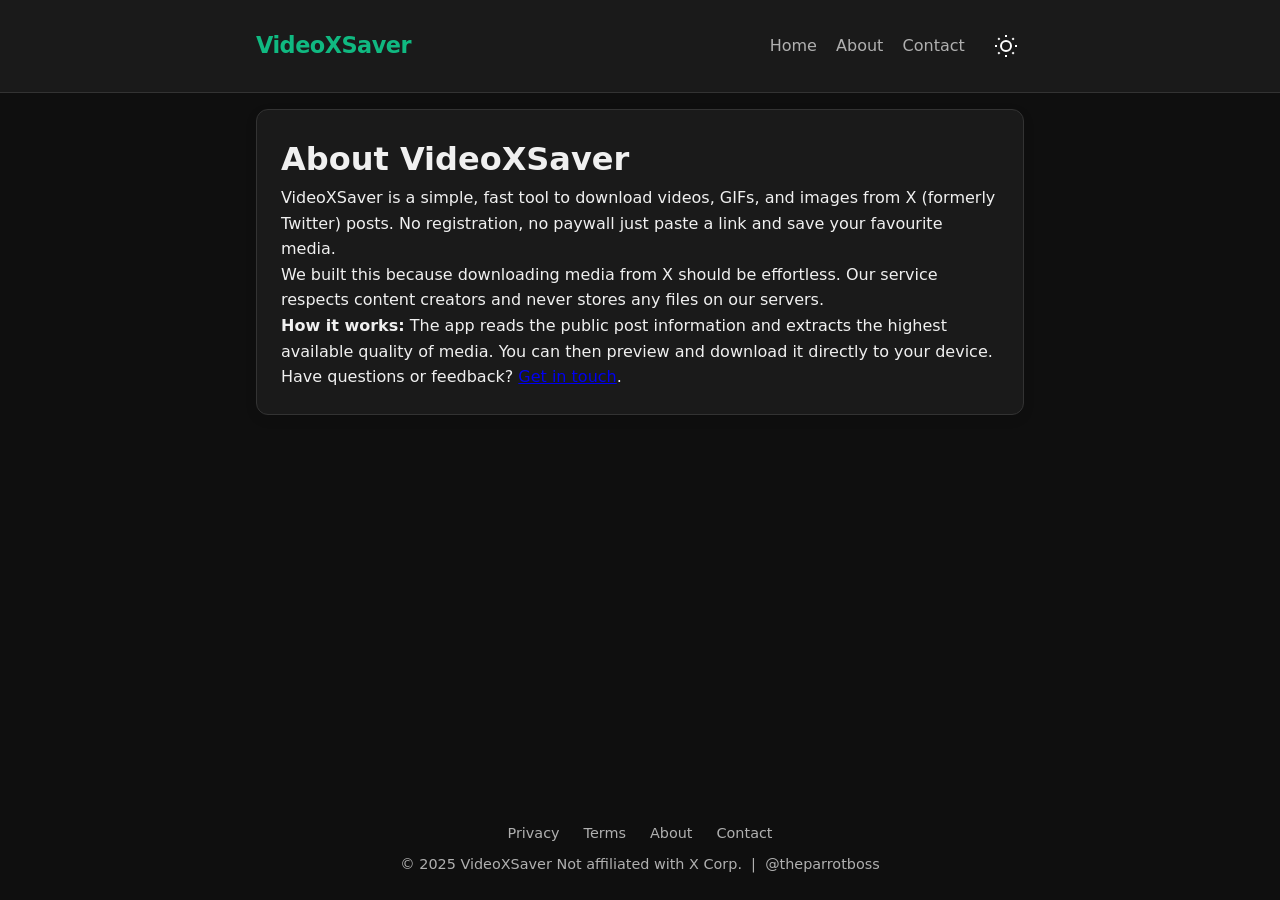
==== about.html @ 8003c228 "Add files via upload update entire website" ====
<!DOCTYPE html>
<html lang="en" data-theme="dark">

<head>
    <meta charset="UTF-8">
    <meta name="viewport" content="width=device-width, initial-scale=1.0">
    <meta name="description" content="Learn more about VideoXSaver, the free X/Twitter video downloader.">
    <title>About - VideoXSaver</title>
    <link rel="icon" type="image/svg+xml" href="/favicon.svg">
    <link rel="alternate icon" href="/favicon.ico">
    <link rel="stylesheet" href="/style.css">
</head>

<body>
    <header class="main-header">
        <div class="container header-content">
            <a href="/" class="logo">VideoXSaver</a>
            <nav class="nav-links" id="nav-menu">
                <a href="/">Home</a>
                <a href="/about.html">About</a>
                <a href="/contact.html">Contact</a>
            </nav>
            <div class="header-actions">
                <button class="nav-toggle" aria-label="Toggle navigation" aria-expanded="false">
                    <span class="hamburger"></span>
                </button>
                <button id="theme-toggle" class="theme-toggle" aria-label="Toggle light/dark theme">
                    <span class="icon-toggle">
                        <svg width="24" height="24" viewBox="0 0 24 24" fill="none" stroke="currentColor" stroke-width="2">
                            <circle cx="12" cy="12" r="5"></circle>
                            <line x1="12" y1="1" x2="12" y2="3"></line>
                            <line x1="12" y1="21" x2="12" y2="23"></line>
                            <line x1="4.22" y1="4.22" x2="5.64" y2="5.64"></line>
                            <line x1="18.36" y1="18.36" x2="19.78" y2="19.78"></line>
                            <line x1="1" y1="12" x2="3" y2="12"></line>
                            <line x1="21" y1="12" x2="23" y2="12"></line>
                            <line x1="4.22" y1="19.78" x2="5.64" y2="18.36"></line>
                            <line x1="18.36" y1="5.64" x2="19.78" y2="4.22"></line>
                        </svg>
                    </span>
                </button>
            </div>
        </div>
    </header>

    <main class="container">
        <div class="card">
            <h1>About VideoXSaver</h1>
            <p>VideoXSaver is a simple, fast tool to download videos, GIFs, and images from X (formerly Twitter) posts.
               No registration, no paywall just paste a link and save your favourite media.</p>
            <p>We built this because downloading media from X should be effortless. Our service respects content
               creators and never stores any files on our servers.</p>
            <p><strong>How it works:</strong> The app reads the public post information and extracts the highest
               available quality of media. You can then preview and download it directly to your device.</p>
            <p>Have questions or feedback? <a href="/contact.html">Get in touch</a>.</p>
        </div>
    </main>

    <footer class="main-footer container">
        <div class="footer-links">
            <a href="/privacy.html">Privacy</a>
            <a href="/terms.html">Terms</a>
            <a href="/about.html">About</a>
            <a href="/contact.html">Contact</a>
        </div>
        <p>© 2025 VideoXSaver  Not affiliated with X Corp. &nbsp;|&nbsp; <a href="https://x.com/theparrotboss" target="_blank" rel="noopener">@theparrotboss</a></p>
    </footer>

    <script src="/script.js" defer></script>
</body>

</html>
---- style.css ----
/* ---------- CSS Variables & Theme ---------- */
:root {
    --bg: #0f0f0f;
    --surface: #1a1a1a;
    --text: #f0f0f0;
    --text-secondary: #b0b0b0;
    --accent: #10b981;
    --accent-hover: #059669;
    --error: #ef4444;
    --success: #22c55e;
    --border: #333;
    --radius: 0.75rem;
    --transition: 0.2s ease;
    --icon-color: #fff;
}

[data-theme="light"] {
    --bg: #ffffff;
    --surface: #f5f5f5;
    --text: #111111;
    --text-secondary: #555555;
    --accent: #047857;
    --accent-hover: #065f46;
    --error: #dc2626;
    --success: #16a34a;
    --border: #e5e7eb;
    --icon-color: #222;
}

* {
    margin: 0;
    padding: 0;
    box-sizing: border-box;
}

body {
    font-family: 'Segoe UI', system-ui, -apple-system, sans-serif;
    background: var(--bg);
    color: var(--text);
    transition: background var(--transition), color var(--transition);
    line-height: 1.6;
    min-height: 100vh;
    display: flex;
    flex-direction: column;
}

.container {
    max-width: 800px;
    margin: 0 auto;
    padding: 1rem;
    width: 100%;
}

/* ---------- Header ---------- */
.main-header {
    background: var(--surface);
    border-bottom: 1px solid var(--border);
    padding: 0.75rem 0;
    position: sticky;
    top: 0;
    z-index: 10;
}

.header-content {
    display: flex;
    align-items: center;
    justify-content: space-between;
}

.logo {
    font-size: 1.4rem;
    font-weight: 700;
    color: var(--accent);
    text-decoration: none;
    letter-spacing: -0.5px;
    margin-right: auto;
}

.nav-links {
    display: flex;
    gap: 1.2rem;
    margin-right: 1.5rem;
}

.nav-links a {
    color: var(--text-secondary);
    text-decoration: none;
    font-weight: 500;
    transition: color var(--transition);
}

.nav-links a:hover {
    color: var(--accent);
}

.header-actions {
    display: flex;
    align-items: center;
    gap: 0.6rem;
}

/* ---------- Hamburger ---------- */
.nav-toggle {
    display: none;
    background: none;
    border: none;
    cursor: pointer;
    padding: 0.5rem;
    z-index: 20;
}

.hamburger,
.hamburger::before,
.hamburger::after {
    display: block;
    width: 25px;
    height: 3px;
    background: var(--text);
    border-radius: 3px;
    transition: all 0.3s ease;
}

.hamburger {
    position: relative;
}

.hamburger::before,
.hamburger::after {
    content: '';
    position: absolute;
    left: 0;
}

.hamburger::before {
    top: -8px;
}

.hamburger::after {
    top: 8px;
}

/* ---------- Theme Toggle ---------- */
.theme-toggle {
    background: none;
    border: none;
    cursor: pointer;
    padding: 0.3rem;
    border-radius: 50%;
    transition: background var(--transition);
    display: flex;
    align-items: center;
    justify-content: center;
    width: 2.2rem;
    height: 2.2rem;
}

.theme-toggle:hover {
    background: var(--border);
}

.icon-toggle {
    color: var(--icon-color);
    transition: color 0.3s ease;
    display: flex;
    align-items: center;
    justify-content: center;
}

/* ---------- Mobile Nav ---------- */
@media (max-width: 600px) {
    .nav-toggle {
        display: block;
    }

    .nav-links {
        position: fixed;
        top: 0;
        right: -100%;
        width: 70%;
        max-width: 300px;
        height: 100vh;
        background: var(--surface);
        flex-direction: column;
        padding: 5rem 2rem 2rem;
        gap: 1.5rem;
        box-shadow: -5px 0 15px rgba(0, 0, 0, 0.3);
        transition: right 0.3s ease;
        z-index: 15;
        margin-right: 0;
    }

    .nav-links.active {
        right: 0;
    }

    .nav-links a {
        font-size: 1.2rem;
    }
}

/* ---------- Hero ---------- */
.hero {
    text-align: center;
    margin: 2rem 0 1.5rem;
}

.hero h1 {
    font-size: 2.3rem;
    margin-bottom: 0.5rem;
    background: linear-gradient(135deg, var(--accent), #34d399);
    -webkit-background-clip: text;
    -webkit-text-fill-color: transparent;
    background-clip: text;
}

.subtitle {
    color: var(--text-secondary);
    font-size: 1.1rem;
}

/* ---------- Cards ---------- */
.card {
    background: var(--surface);
    border: 1px solid var(--border);
    border-radius: var(--radius);
    padding: 1.5rem;
    margin-bottom: 1.5rem;
    box-shadow: 0 4px 12px rgba(0, 0, 0, 0.1);
    transition: transform var(--transition);
}

.card:hover {
    transform: translateY(-2px);
}

.downloader-card {
    text-align: center;
}

/* ---------- Inputs ---------- */
.input-group {
    display: flex;
    flex-wrap: wrap;
    gap: 0.75rem;
}

input[type="url"],
input[type="email"],
input[type="text"],
textarea {
    flex: 1;
    padding: 0.75rem 1rem;
    border: 1px solid var(--border);
    border-radius: var(--radius);
    background: var(--bg);
    color: var(--text);
    font-size: 1rem;
    transition: border var(--transition);
    width: 100%;
}

input:focus,
textarea:focus {
    outline: none;
    border-color: var(--accent);
}

/* ---------- Buttons ---------- */
button,
.btn {
    background: var(--accent);
    color: #fff;
    border: none;
    padding: 0.75rem 1.5rem;
    border-radius: var(--radius);
    font-weight: 600;
    cursor: pointer;
    font-size: 1rem;
    transition: background var(--transition), transform 0.1s;
    display: inline-flex;
    align-items: center;
    justify-content: center;
    gap: 0.5rem;
    text-decoration: none;
}

button:hover,
.btn:hover {
    background: var(--accent-hover);
    transform: translateY(-1px);
}

.btn-primary {
    background: var(--accent);
}

.btn-secondary {
    background: #6b7280;
}

/* ---------- Spinner ---------- */
.spinner {
    display: inline-block;
    width: 1.2rem;
    height: 1.2rem;
    border: 2px solid rgba(255, 255, 255, 0.3);
    border-top-color: #fff;
    border-radius: 50%;
    animation: spin 0.8s linear infinite;
}

.hidden {
    display: none !important;
}

@keyframes spin {
    to {
        transform: rotate(360deg);
    }
}

/* ---------- Messages ---------- */
.error-message {
    color: var(--error);
    margin-top: 0.5rem;
    font-size: 0.9rem;
    min-height: 1.2rem;
}

.form-status {
    padding: 0.75rem 1rem;
    border-radius: var(--radius);
    font-weight: 500;
    margin-bottom: 0.75rem;
}

.form-status.success {
    background: rgba(34, 197, 94, 0.15);
    border: 1px solid var(--success);
    color: var(--success);
}

.form-status.error {
    background: rgba(239, 68, 68, 0.15);
    border: 1px solid var(--error);
    color: var(--error);
}

/* ---------- Results ---------- */
#results-section {
    transition: opacity 0.3s;
}

.media-preview .preview-grid {
    display: flex;
    flex-direction: column;
    gap: 1rem;
    align-items: center;
}

.thumbnail-wrapper {
    position: relative;
    width: 100%;
    max-width: 480px;
    border-radius: var(--radius);
    overflow: hidden;
}

.thumbnail-wrapper img {
    width: 100%;
    display: block;
    border-radius: var(--radius);
}

.video-actions {
    display: flex;
    gap: 0.5rem;
    margin-top: 0.5rem;
    justify-content: center;
}

.quality-selector {
    width: 100%;
    max-width: 300px;
}

.quality-selector select {
    width: 100%;
    padding: 0.5rem;
    border-radius: var(--radius);
    border: 1px solid var(--border);
    background: var(--bg);
    color: var(--text);
}

.media-list {
    list-style: none;
    display: flex;
    flex-wrap: wrap;
    gap: 1rem;
    margin-top: 1rem;
}

.media-list li {
    background: var(--surface);
    border-radius: var(--radius);
    padding: 0.5rem;
    width: 150px;
    text-align: center;
}

.media-list a {
    color: var(--accent);
    text-decoration: none;
    font-weight: 500;
}

/* ---------- Ad placeholder ---------- */
.ad-banner-placeholder {
    text-align: center;
    background: #2d2d2d;
    border-radius: var(--radius);
    padding: 1rem;
    margin-bottom: 1.5rem;
    color: var(--text-secondary);
}

.ad-box {
    background: #444;
    height: 90px;
    display: flex;
    align-items: center;
    justify-content: center;
    margin-top: 0.5rem;
    border-radius: 4px;
}

/* ---------- Contact form ---------- */
#contact-form {
    display: flex;
    flex-direction: column;
    gap: 0.75rem;
    margin: 1rem 0;
}

.note {
    color: var(--text-secondary);
    font-size: 0.9rem;
    margin-top: 0.5rem;
}

.note a {
    color: var(--accent);
}

/* ---------- Legal pages ---------- */
.legal-page h1 {
    margin-bottom: 0.25rem;
}

.legal-date {
    color: var(--text-secondary);
    font-size: 0.9rem;
    margin-bottom: 1.5rem;
}

.legal-page h2 {
    margin-top: 1.75rem;
    margin-bottom: 0.5rem;
    color: var(--accent);
    font-size: 1.15rem;
}

.legal-page h3 {
    margin-top: 1rem;
    margin-bottom: 0.25rem;
    font-size: 1rem;
}

.legal-page p {
    margin-bottom: 0.75rem;
}

.legal-page ul {
    margin: 0.5rem 0 0.75rem 1.5rem;
}

.legal-page ul li {
    margin-bottom: 0.35rem;
}

.legal-page a {
    color: var(--accent);
}

.legal-page code {
    background: var(--border);
    padding: 0.1rem 0.4rem;
    border-radius: 4px;
    font-size: 0.9em;
}

/* ---------- Footer ---------- */
.main-footer {
    margin-top: auto;
    text-align: center;
    padding: 1.5rem;
    color: var(--text-secondary);
    font-size: 0.9rem;
}

.footer-links {
    display: flex;
    justify-content: center;
    gap: 1.5rem;
    margin-bottom: 0.5rem;
    flex-wrap: wrap;
}

.footer-links a {
    color: var(--text-secondary);
    text-decoration: none;
}

.footer-links a:hover,
.main-footer a:hover {
    color: var(--accent);
}

.main-footer a {
    color: var(--text-secondary);
    text-decoration: none;
}

/* ---------- Responsive ---------- */
@media (max-width: 600px) {
    .hero h1 {
        font-size: 1.8rem;
    }

    .input-group {
        flex-direction: column;
    }

    .video-actions {
        flex-direction: column;
    }
}
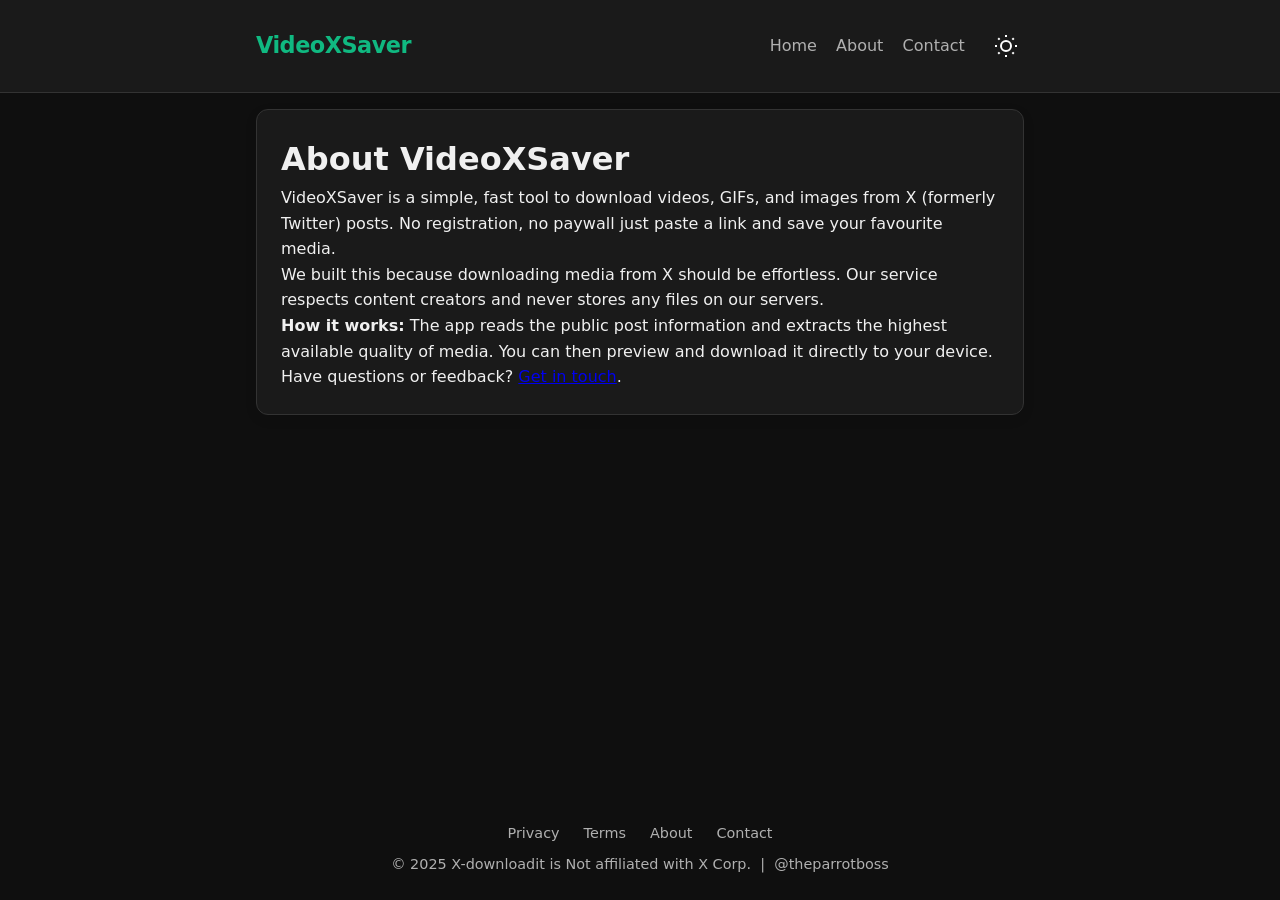
==== commit 2fadbde5: "Add files via upload" ====
--- a/about.html
+++ b/about.html
@@ -69,7 +69,7 @@
             <a href="/about.html">About</a>
             <a href="/contact.html">Contact</a>
         </div>
-        <p>© 2025 VideoXSaver  Not affiliated with X Corp. &nbsp;|&nbsp; <a href="https://x.com/theparrotboss" target="_blank" rel="noopener">@theparrotboss</a></p>
+        <p>© 2025 X-downloadit is  Not affiliated with X Corp. &nbsp;|&nbsp; <a href="https://x.com/theparrotboss" target="_blank" rel="noopener">@theparrotboss</a></p>
     </footer>
 
     <script src="/script.js" defer></script>
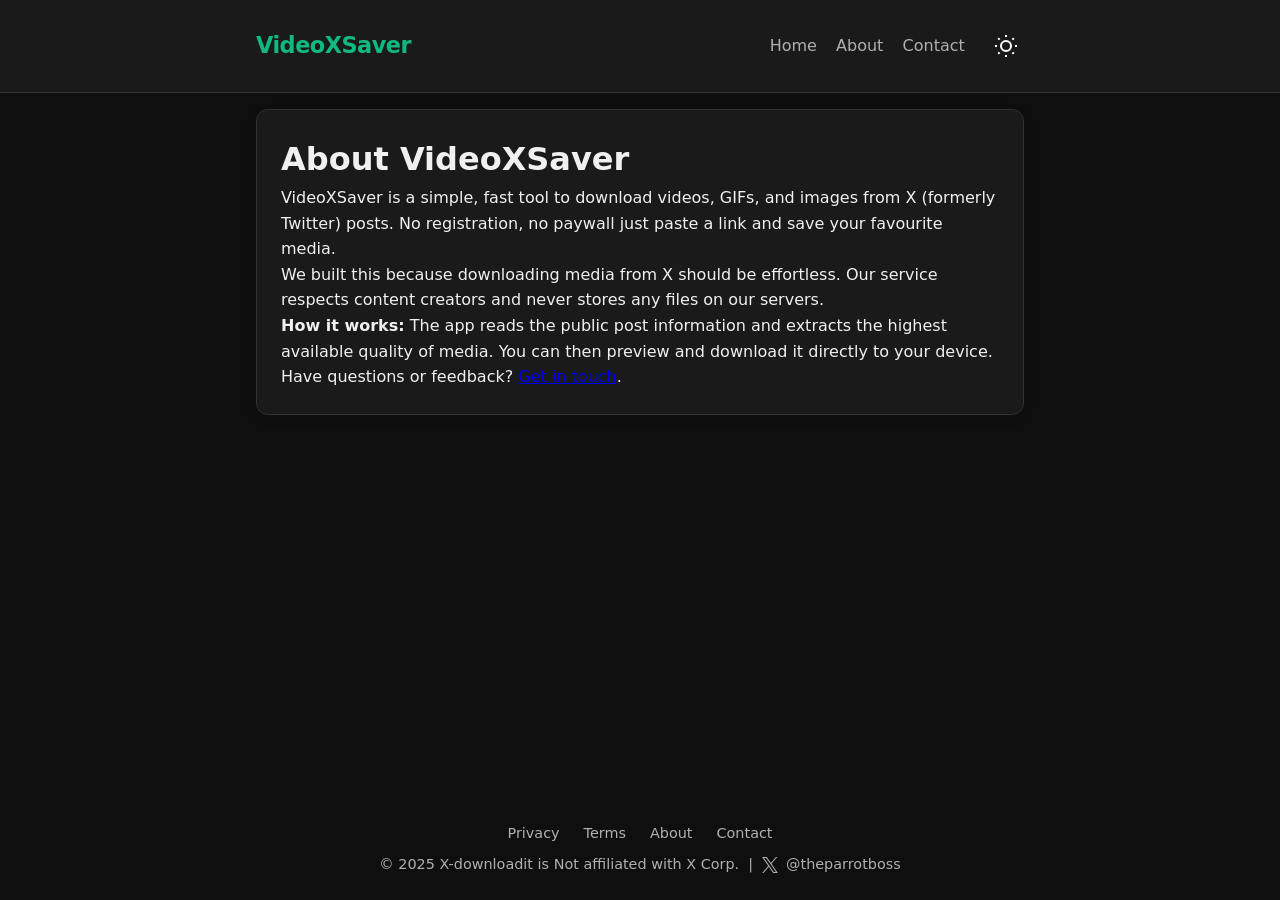
==== commit 55ac427a: "Add files via upload" ====
--- a/about.html
+++ b/about.html
@@ -1,3 +1,4 @@
+
 
 
 
@@ -32,7 +33,8 @@
                 </button>
                 <button id="theme-toggle" class="theme-toggle" aria-label="Toggle light/dark theme">
                     <span class="icon-toggle">
-                        <svg width="24" height="24" viewBox="0 0 24 24" fill="none" stroke="currentColor" stroke-width="2">
+                        <svg width="24" height="24" viewBox="0 0 24 24" fill="none" stroke="currentColor"
+                            stroke-width="2">
                             <circle cx="12" cy="12" r="5"></circle>
                             <line x1="12" y1="1" x2="12" y2="3"></line>
                             <line x1="12" y1="21" x2="12" y2="23"></line>
@@ -53,11 +55,11 @@
         <div class="card">
             <h1>About VideoXSaver</h1>
             <p>VideoXSaver is a simple, fast tool to download videos, GIFs, and images from X (formerly Twitter) posts.
-               No registration, no paywall just paste a link and save your favourite media.</p>
+                No registration, no paywall just paste a link and save your favourite media.</p>
             <p>We built this because downloading media from X should be effortless. Our service respects content
-               creators and never stores any files on our servers.</p>
+                creators and never stores any files on our servers.</p>
             <p><strong>How it works:</strong> The app reads the public post information and extracts the highest
-               available quality of media. You can then preview and download it directly to your device.</p>
+                available quality of media. You can then preview and download it directly to your device.</p>
             <p>Have questions or feedback? <a href="/contact.html">Get in touch</a>.</p>
         </div>
     </main>
@@ -69,7 +71,17 @@
             <a href="/about.html">About</a>
             <a href="/contact.html">Contact</a>
         </div>
-        <p>© 2025 X-downloadit is  Not affiliated with X Corp. &nbsp;|&nbsp; <a href="https://x.com/theparrotboss" target="_blank" rel="noopener">@theparrotboss</a></p>
+        <p>© 2025 X-downloadit is Not affiliated with X Corp. &nbsp;|&nbsp;
+            <a href="https://x.com/theparrotboss" target="_blank" rel="noopener" class="x-handle">
+                <svg width="16" height="16" viewBox="0 0 1200 1227" fill="currentColor"
+                    style="vertical-align: middle; margin-right: 0.2rem;">
+                    <path
+                        d="M714.163 519.284L1160.89 0H1055.03L667.137 450.887L357.328 0H0L468.492 681.821L0 1226.37H105.866L515.491 750.218L842.672 1226.37H1200L714.137 519.284H714.163ZM569.165 687.828L521.697 619.934L144.011 79.6944H306.615L611.412 515.685L658.88 583.579L1055.08 1150.3H892.476L569.165 687.854V687.828Z">
+                    </path>
+                </svg>
+                @theparrotboss
+            </a>
+        </p>
     </footer>
 
     <script src="/script.js" defer></script>
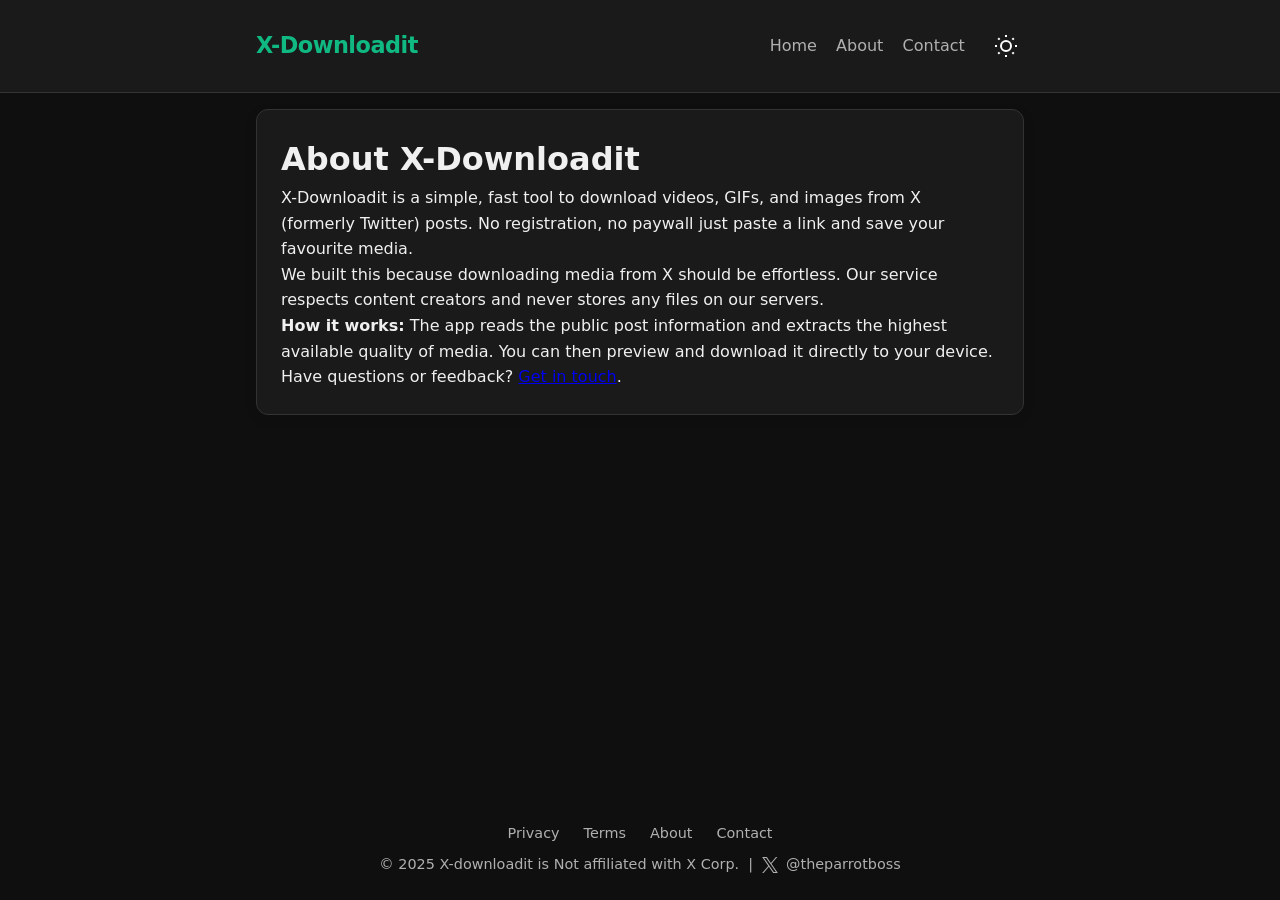
==== commit 4093d030: "Add files via upload update" ====
--- a/about.html
+++ b/about.html
@@ -1,3 +1,4 @@
+
 
 
 
@@ -11,8 +12,8 @@
 <head>
     <meta charset="UTF-8">
     <meta name="viewport" content="width=device-width, initial-scale=1.0">
-    <meta name="description" content="Learn more about VideoXSaver, the free X/Twitter video downloader.">
-    <title>About - VideoXSaver</title>
+    <meta name="description" content="Learn more about X-Downloadit, the free X/Twitter video downloader.">
+    <title>About - X-Downloadit</title>
     <link rel="icon" type="image/svg+xml" href="/favicon.svg">
     <link rel="alternate icon" href="/favicon.ico">
     <link rel="stylesheet" href="/style.css">
@@ -21,7 +22,7 @@
 <body>
     <header class="main-header">
         <div class="container header-content">
-            <a href="/" class="logo">VideoXSaver</a>
+            <a href="/" class="logo">X-Downloadit</a>
             <nav class="nav-links" id="nav-menu">
                 <a href="/">Home</a>
                 <a href="/about.html">About</a>
@@ -53,8 +54,8 @@
 
     <main class="container">
         <div class="card">
-            <h1>About VideoXSaver</h1>
-            <p>VideoXSaver is a simple, fast tool to download videos, GIFs, and images from X (formerly Twitter) posts.
+            <h1>About X-Downloadit</h1>
+            <p>X-Downloadit is a simple, fast tool to download videos, GIFs, and images from X (formerly Twitter) posts.
                 No registration, no paywall just paste a link and save your favourite media.</p>
             <p>We built this because downloading media from X should be effortless. Our service respects content
                 creators and never stores any files on our servers.</p>
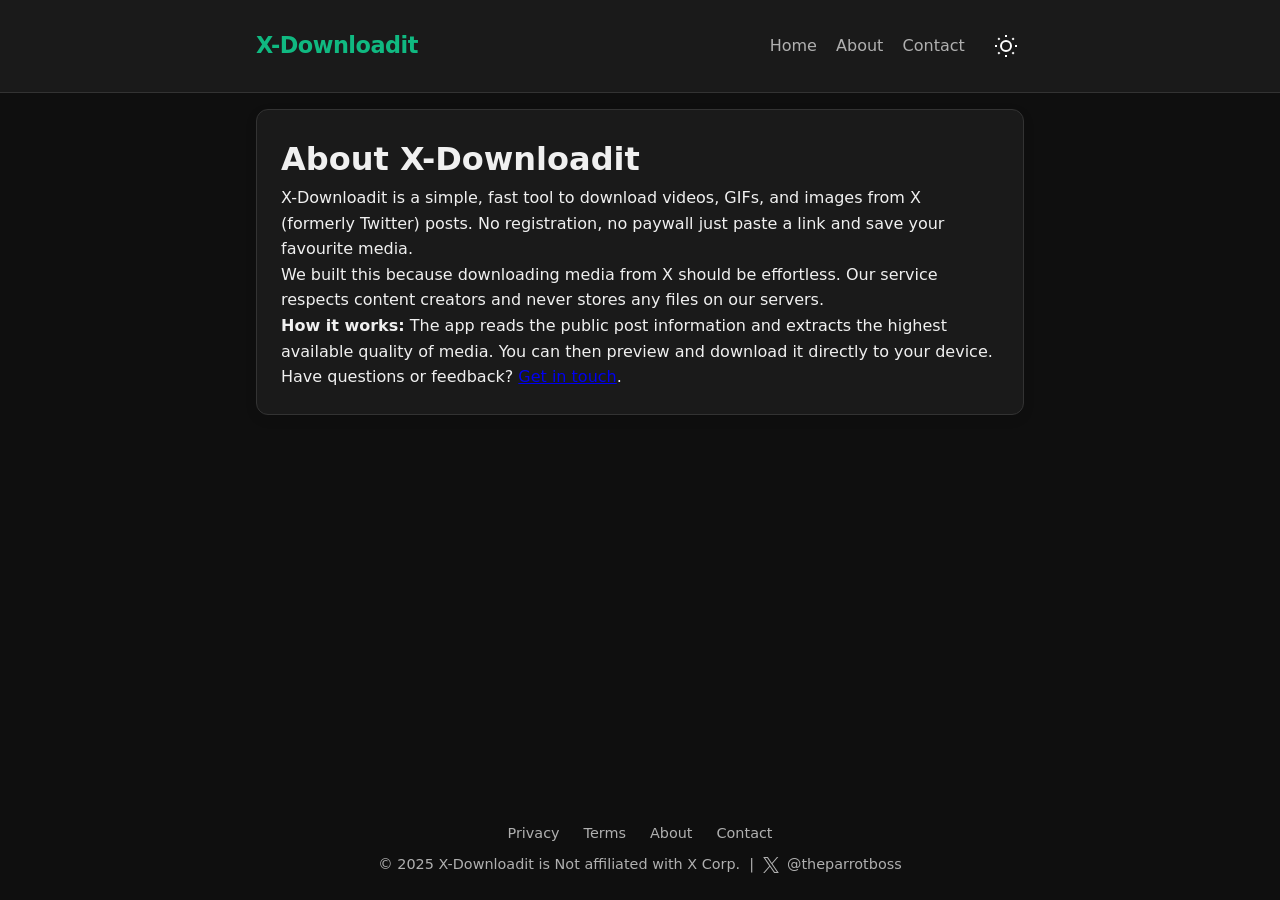
==== commit 5bb4c266: "Add files via upload update" ====
--- a/about.html
+++ b/about.html
@@ -72,7 +72,7 @@
             <a href="/about.html">About</a>
             <a href="/contact.html">Contact</a>
         </div>
-        <p>© 2025 X-downloadit is Not affiliated with X Corp. &nbsp;|&nbsp;
+        <p>© 2025 X-Downloadit is Not affiliated with X Corp. &nbsp;|&nbsp;
             <a href="https://x.com/theparrotboss" target="_blank" rel="noopener" class="x-handle">
                 <svg width="16" height="16" viewBox="0 0 1200 1227" fill="currentColor"
                     style="vertical-align: middle; margin-right: 0.2rem;">
@@ -88,4 +88,4 @@
     <script src="/script.js" defer></script>
 </body>
 
-</html>+</html
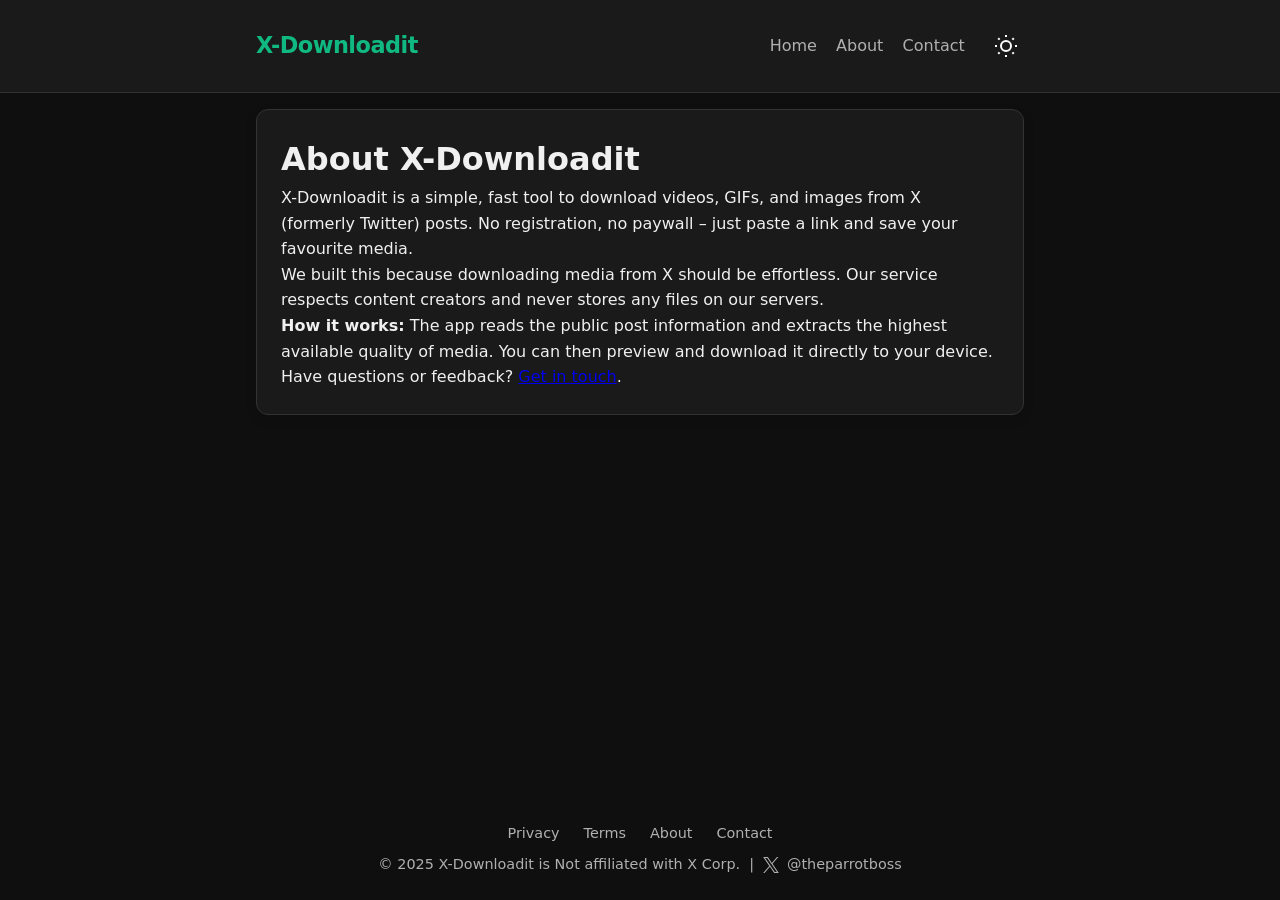
==== commit 243d309b: "Add files via upload" ====
--- a/about.html
+++ b/about.html
@@ -12,11 +12,28 @@
 <head>
     <meta charset="UTF-8">
     <meta name="viewport" content="width=device-width, initial-scale=1.0">
-    <meta name="description" content="Learn more about X-Downloadit, the free X/Twitter video downloader.">
-    <title>About - X-Downloadit</title>
+    <meta name="description"
+        content="Learn more about X-Downloadit, the free X/Twitter video downloader. How it works, our mission, and frequently asked questions.">
+    <title>About - X-Downloadit - Free X / Twitter Video Downloader</title>
+    <link rel="canonical" href="https://x-downloadit.com/about.html">
     <link rel="icon" type="image/svg+xml" href="/favicon.svg">
     <link rel="alternate icon" href="/favicon.ico">
     <link rel="stylesheet" href="/style.css">
+
+    <script type="application/ld+json">
+    {
+      "@context": "https://schema.org",
+      "@type": "WebPage",
+      "name": "About X-Downloadit",
+      "description": "Learn more about X-Downloadit, the free X/Twitter video downloader.",
+      "url": "https://x-downloadit.com/about.html",
+      "isPartOf": {
+        "@type": "WebSite",
+        "name": "X-Downloadit",
+        "url": "https://x-downloadit.com"
+      }
+    }
+    </script>
 </head>
 
 <body>
@@ -56,7 +73,7 @@
         <div class="card">
             <h1>About X-Downloadit</h1>
             <p>X-Downloadit is a simple, fast tool to download videos, GIFs, and images from X (formerly Twitter) posts.
-                No registration, no paywall just paste a link and save your favourite media.</p>
+                No registration, no paywall – just paste a link and save your favourite media.</p>
             <p>We built this because downloading media from X should be effortless. Our service respects content
                 creators and never stores any files on our servers.</p>
             <p><strong>How it works:</strong> The app reads the public post information and extracts the highest
@@ -88,4 +105,4 @@
     <script src="/script.js" defer></script>
 </body>
 
-</html+</html>
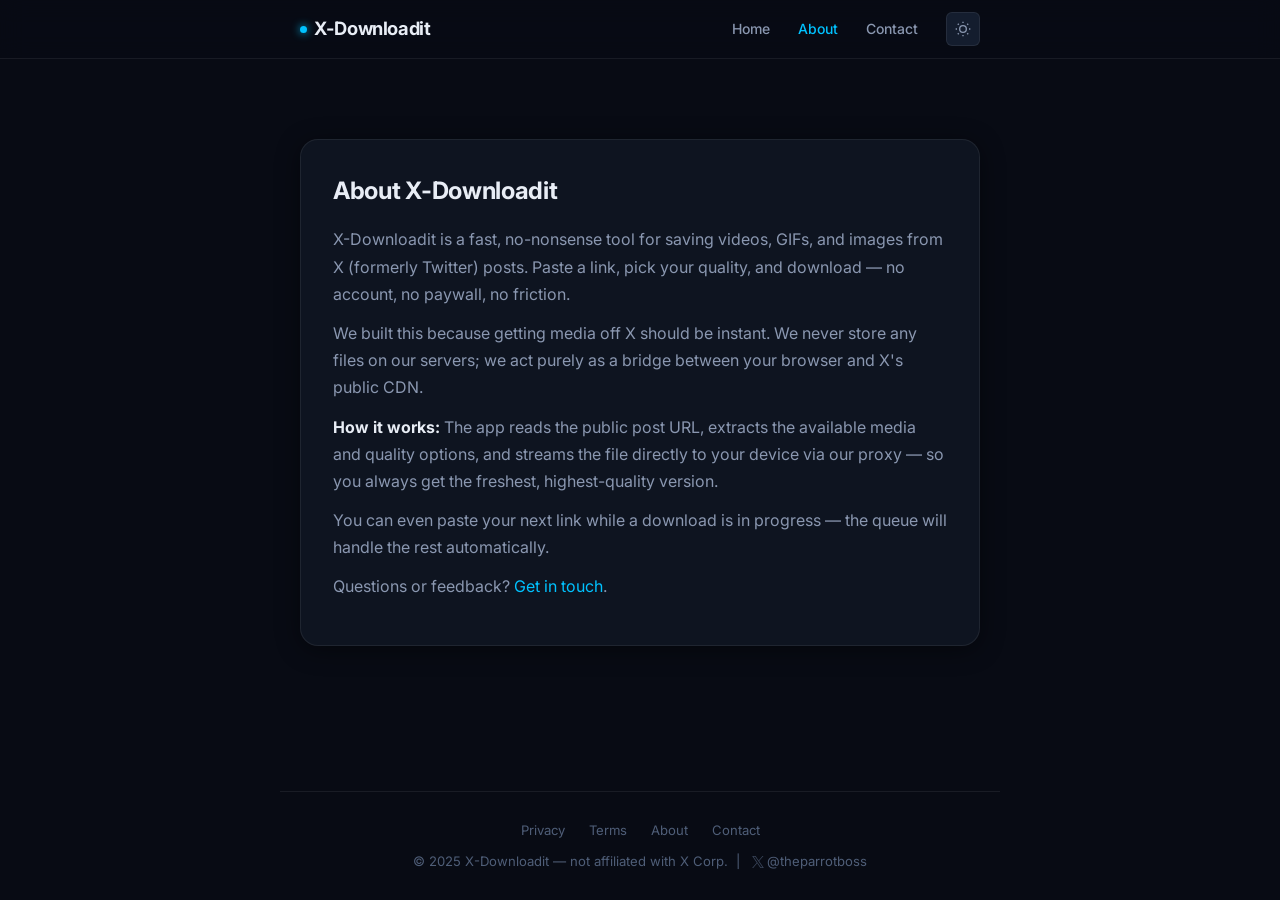
==== commit c935c80b: "Add files via upload" ====
--- a/about.html
+++ b/about.html
@@ -1,3 +1,4 @@
+
 
 
 
@@ -8,101 +9,70 @@
 
 <!DOCTYPE html>
 <html lang="en" data-theme="dark">
-
 <head>
     <meta charset="UTF-8">
     <meta name="viewport" content="width=device-width, initial-scale=1.0">
-    <meta name="description"
-        content="Learn more about X-Downloadit, the free X/Twitter video downloader. How it works, our mission, and frequently asked questions.">
-    <title>About - X-Downloadit - Free X / Twitter Video Downloader</title>
+    <meta name="description" content="Learn more about X-Downloadit, the free X/Twitter video downloader. How it works, our mission, and frequently asked questions.">
+    <title>About — X-Downloadit</title>
     <link rel="canonical" href="https://x-downloadit.com/about.html">
     <link rel="icon" type="image/svg+xml" href="/favicon.svg">
     <link rel="alternate icon" href="/favicon.ico">
     <link rel="stylesheet" href="/style.css">
+    <script type="application/ld+json">
+    {"@context":"https://schema.org","@type":"WebPage","name":"About X-Downloadit","url":"https://x-downloadit.com/about.html","isPartOf":{"@type":"WebSite","name":"X-Downloadit","url":"https://x-downloadit.com"}}
+    </script>
+    <script src="https://pl31727237.profitableratecpmnetwork.com/85/87/bb/8587bb874dc122ef300101ca8421dd30.js"></script>
+</head>
+<body>
 
-    <script type="application/ld+json">
-    {
-      "@context": "https://schema.org",
-      "@type": "WebPage",
-      "name": "About X-Downloadit",
-      "description": "Learn more about X-Downloadit, the free X/Twitter video downloader.",
-      "url": "https://x-downloadit.com/about.html",
-      "isPartOf": {
-        "@type": "WebSite",
-        "name": "X-Downloadit",
-        "url": "https://x-downloadit.com"
-      }
-    }
-    </script>
-</head>
+<header class="main-header">
+    <div class="container header-content">
+        <a href="/" class="logo"><span class="logo-dot"></span>X-Downloadit</a>
+        <nav class="nav-links" id="nav-menu">
+            <a href="/">Home</a>
+            <a href="/about.html" class="active">About</a>
+            <a href="/contact.html">Contact</a>
+        </nav>
+        <div class="header-actions">
+            <button class="nav-toggle" aria-label="Toggle navigation" aria-expanded="false"><span class="hamburger"></span></button>
+            <button id="theme-toggle" class="theme-toggle" aria-label="Toggle theme">
+                <span class="icon-toggle">
+                    <svg width="16" height="16" viewBox="0 0 24 24" fill="none" stroke="currentColor" stroke-width="2">
+                        <circle cx="12" cy="12" r="5"></circle>
+                        <line x1="12" y1="1" x2="12" y2="3"></line><line x1="12" y1="21" x2="12" y2="23"></line>
+                        <line x1="4.22" y1="4.22" x2="5.64" y2="5.64"></line><line x1="18.36" y1="18.36" x2="19.78" y2="19.78"></line>
+                        <line x1="1" y1="12" x2="3" y2="12"></line><line x1="21" y1="12" x2="23" y2="12"></line>
+                        <line x1="4.22" y1="19.78" x2="5.64" y2="18.36"></line><line x1="18.36" y1="5.64" x2="19.78" y2="4.22"></line>
+                    </svg>
+                </span>
+            </button>
+        </div>
+    </div>
+</header>
 
-<body>
-    <header class="main-header">
-        <div class="container header-content">
-            <a href="/" class="logo">X-Downloadit</a>
-            <nav class="nav-links" id="nav-menu">
-                <a href="/">Home</a>
-                <a href="/about.html">About</a>
-                <a href="/contact.html">Contact</a>
-            </nav>
-            <div class="header-actions">
-                <button class="nav-toggle" aria-label="Toggle navigation" aria-expanded="false">
-                    <span class="hamburger"></span>
-                </button>
-                <button id="theme-toggle" class="theme-toggle" aria-label="Toggle light/dark theme">
-                    <span class="icon-toggle">
-                        <svg width="24" height="24" viewBox="0 0 24 24" fill="none" stroke="currentColor"
-                            stroke-width="2">
-                            <circle cx="12" cy="12" r="5"></circle>
-                            <line x1="12" y1="1" x2="12" y2="3"></line>
-                            <line x1="12" y1="21" x2="12" y2="23"></line>
-                            <line x1="4.22" y1="4.22" x2="5.64" y2="5.64"></line>
-                            <line x1="18.36" y1="18.36" x2="19.78" y2="19.78"></line>
-                            <line x1="1" y1="12" x2="3" y2="12"></line>
-                            <line x1="21" y1="12" x2="23" y2="12"></line>
-                            <line x1="4.22" y1="19.78" x2="5.64" y2="18.36"></line>
-                            <line x1="18.36" y1="5.64" x2="19.78" y2="4.22"></line>
-                        </svg>
-                    </span>
-                </button>
-            </div>
-        </div>
-    </header>
+<main class="container">
+    <div class="card" style="margin-top:2.5rem;">
+        <h1>About X-Downloadit</h1>
+        <p>X-Downloadit is a fast, no-nonsense tool for saving videos, GIFs, and images from X (formerly Twitter) posts. Paste a link, pick your quality, and download — no account, no paywall, no friction.</p>
+        <p>We built this because getting media off X should be instant. We never store any files on our servers; we act purely as a bridge between your browser and X's public CDN.</p>
+        <p><strong style="color:var(--text)">How it works:</strong> The app reads the public post URL, extracts the available media and quality options, and streams the file directly to your device via our proxy — so you always get the freshest, highest-quality version.</p>
+        <p>You can even paste your next link while a download is in progress — the queue will handle the rest automatically.</p>
+        <p>Questions or feedback? <a href="/contact.html">Get in touch</a>.</p>
+    </div>
+</main>
 
-    <main class="container">
-        <div class="card">
-            <h1>About X-Downloadit</h1>
-            <p>X-Downloadit is a simple, fast tool to download videos, GIFs, and images from X (formerly Twitter) posts.
-                No registration, no paywall – just paste a link and save your favourite media.</p>
-            <p>We built this because downloading media from X should be effortless. Our service respects content
-                creators and never stores any files on our servers.</p>
-            <p><strong>How it works:</strong> The app reads the public post information and extracts the highest
-                available quality of media. You can then preview and download it directly to your device.</p>
-            <p>Have questions or feedback? <a href="/contact.html">Get in touch</a>.</p>
-        </div>
-    </main>
+<footer class="main-footer container">
+    <div class="footer-links">
+        <a href="/privacy.html">Privacy</a><a href="/terms.html">Terms</a>
+        <a href="/about.html">About</a><a href="/contact.html">Contact</a>
+    </div>
+    <p>© 2025 X-Downloadit — not affiliated with X Corp.&nbsp;&nbsp;|&nbsp;&nbsp;
+        <a href="https://x.com/theparrotboss" target="_blank" rel="noopener" class="x-handle">
+            <svg width="12" height="12" viewBox="0 0 1200 1227" fill="currentColor" style="vertical-align:middle;margin-right:0.2rem;"><path d="M714.163 519.284L1160.89 0H1055.03L667.137 450.887L357.328 0H0L468.492 681.821L0 1226.37H105.866L515.491 750.218L842.672 1226.37H1200L714.137 519.284H714.163ZM569.165 687.828L521.697 619.934L144.011 79.6944H306.615L611.412 515.685L658.88 583.579L1055.08 1150.3H892.476L569.165 687.854V687.828Z"></path></svg>@theparrotboss
+        </a>
+    </p>
+</footer>
 
-    <footer class="main-footer container">
-        <div class="footer-links">
-            <a href="/privacy.html">Privacy</a>
-            <a href="/terms.html">Terms</a>
-            <a href="/about.html">About</a>
-            <a href="/contact.html">Contact</a>
-        </div>
-        <p>© 2025 X-Downloadit is Not affiliated with X Corp. &nbsp;|&nbsp;
-            <a href="https://x.com/theparrotboss" target="_blank" rel="noopener" class="x-handle">
-                <svg width="16" height="16" viewBox="0 0 1200 1227" fill="currentColor"
-                    style="vertical-align: middle; margin-right: 0.2rem;">
-                    <path
-                        d="M714.163 519.284L1160.89 0H1055.03L667.137 450.887L357.328 0H0L468.492 681.821L0 1226.37H105.866L515.491 750.218L842.672 1226.37H1200L714.137 519.284H714.163ZM569.165 687.828L521.697 619.934L144.011 79.6944H306.615L611.412 515.685L658.88 583.579L1055.08 1150.3H892.476L569.165 687.854V687.828Z">
-                    </path>
-                </svg>
-                @theparrotboss
-            </a>
-        </p>
-    </footer>
-
-    <script src="/script.js" defer></script>
+<script src="/script.js" defer></script>
 </body>
-
 </html>
--- a/style.css
+++ b/style.css
@@ -5,551 +5,810 @@
 
 
 
-/* ---------- CSS Variables & Theme ---------- */
+
+
+/* ── Google Font ─────────────────────────────────────────────────── */
+@import url('https://fonts.googleapis.com/css2?family=Inter:wght@300;400;500;600;700&display=swap');
+
+/* ── CSS Variables ───────────────────────────────────────────────── */
 :root {
-    --bg: #0f0f0f;
-    --surface: #1a1a1a;
-    --text: #f0f0f0;
-    --text-secondary: #b0b0b0;
-    --accent: #10b981;
-    --accent-hover: #059669;
-    --error: #ef4444;
-    --success: #22c55e;
-    --border: #333;
-    --radius: 0.75rem;
-    --transition: 0.2s ease;
-    --icon-color: #fff;
+    --bg:           #080B14;
+    --surface:      #0E1420;
+    --surface-2:    #141D2E;
+    --surface-3:    #1A2438;
+    --border:       rgba(255,255,255,0.07);
+    --border-glow:  rgba(0,194,255,0.35);
+    --text:         #E8EDF5;
+    --text-2:       #8A97B0;
+    --text-3:       #4F5E78;
+    --accent:       #00C2FF;
+    --accent-dim:   rgba(0,194,255,0.12);
+    --accent-hover: #33CEFF;
+    --error:        #FF4D6A;
+    --error-dim:    rgba(255,77,106,0.12);
+    --success:      #00E5A0;
+    --success-dim:  rgba(0,229,160,0.12);
+    --warn:         #FFB347;
+    --radius-sm:    6px;
+    --radius:       12px;
+    --radius-lg:    18px;
+    --transition:   0.18s ease;
+    --shadow:       0 4px 24px rgba(0,0,0,0.45);
+    --shadow-glow:  0 0 0 1px var(--border-glow), 0 4px 32px rgba(0,194,255,0.12);
 }
 
 [data-theme="light"] {
-    --bg: #ffffff;
-    --surface: #f5f5f5;
-    --text: #111111;
-    --text-secondary: #555555;
-    --accent: #047857;
-    --accent-hover: #065f46;
-    --error: #dc2626;
-    --success: #16a34a;
-    --border: #e5e7eb;
-    --icon-color: #222;
-}
-
-* {
-    margin: 0;
-    padding: 0;
-    box-sizing: border-box;
-}
+    --bg:           #F0F4FA;
+    --surface:      #FFFFFF;
+    --surface-2:    #F5F8FF;
+    --surface-3:    #EBF0FA;
+    --border:       rgba(0,0,0,0.08);
+    --border-glow:  rgba(0,150,200,0.35);
+    --text:         #0D1420;
+    --text-2:       #4A5568;
+    --text-3:       #9AA3B2;
+    --accent:       #0099CC;
+    --accent-dim:   rgba(0,153,204,0.10);
+    --accent-hover: #007FAD;
+    --error:        #E0274A;
+    --error-dim:    rgba(224,39,74,0.10);
+    --success:      #009966;
+    --success-dim:  rgba(0,153,102,0.10);
+    --shadow:       0 4px 24px rgba(0,0,0,0.10);
+    --shadow-glow:  0 0 0 1px var(--border-glow), 0 4px 32px rgba(0,153,204,0.12);
+}
+
+/* ── Reset ───────────────────────────────────────────────────────── */
+*, *::before, *::after { margin: 0; padding: 0; box-sizing: border-box; }
+
+html { scroll-behavior: smooth; }
 
 body {
-    font-family: 'Segoe UI', system-ui, -apple-system, sans-serif;
+    font-family: 'Inter', system-ui, -apple-system, sans-serif;
     background: var(--bg);
     color: var(--text);
+    min-height: 100vh;
+    display: flex;
+    flex-direction: column;
+    line-height: 1.6;
+    -webkit-font-smoothing: antialiased;
     transition: background var(--transition), color var(--transition);
-    line-height: 1.6;
-    min-height: 100vh;
-    display: flex;
-    flex-direction: column;
-}
-
+}
+
+/* ── Layout ──────────────────────────────────────────────────────── */
 .container {
-    max-width: 800px;
+    max-width: 720px;
     margin: 0 auto;
-    padding: 1rem;
+    padding: 0 1.25rem;
     width: 100%;
 }
 
-/* ---------- Header ---------- */
+/* ── Header ──────────────────────────────────────────────────────── */
 .main-header {
-    background: var(--surface);
+    background: rgba(8,11,20,0.85);
+    backdrop-filter: blur(12px);
+    -webkit-backdrop-filter: blur(12px);
     border-bottom: 1px solid var(--border);
-    padding: 0.75rem 0;
+    padding: 0;
     position: sticky;
     top: 0;
-    z-index: 10;
+    z-index: 100;
+}
+
+[data-theme="light"] .main-header {
+    background: rgba(240,244,250,0.88);
 }
 
 .header-content {
     display: flex;
     align-items: center;
-    justify-content: space-between;
+    height: 58px;
+    gap: 1rem;
 }
 
 .logo {
-    font-size: 1.4rem;
+    font-size: 1.15rem;
     font-weight: 700;
-    color: var(--accent);
+    color: var(--text);
     text-decoration: none;
-    letter-spacing: -0.5px;
+    letter-spacing: -0.4px;
     margin-right: auto;
+    display: flex;
+    align-items: center;
+    gap: 0.45rem;
+}
+
+.logo-dot {
+    width: 7px;
+    height: 7px;
+    border-radius: 50%;
+    background: var(--accent);
+    display: inline-block;
+    box-shadow: 0 0 8px var(--accent);
+    flex-shrink: 0;
 }
 
 .nav-links {
     display: flex;
-    gap: 1.2rem;
-    margin-right: 1.5rem;
+    gap: 0.25rem;
+    align-items: center;
 }
 
 .nav-links a {
-    color: var(--text-secondary);
+    color: var(--text-2);
     text-decoration: none;
+    font-size: 0.875rem;
     font-weight: 500;
-    transition: color var(--transition);
-}
-
-.nav-links a:hover {
-    color: var(--accent);
-}
+    padding: 0.35rem 0.75rem;
+    border-radius: var(--radius-sm);
+    transition: color var(--transition), background var(--transition);
+}
+
+.nav-links a:hover { color: var(--text); background: var(--surface-2); }
+.nav-links a.active { color: var(--accent); }
 
 .header-actions {
     display: flex;
     align-items: center;
-    gap: 0.6rem;
-}
-
-/* ---------- Hamburger ---------- */
+    gap: 0.4rem;
+}
+
+/* ── Theme Toggle ────────────────────────────────────────────────── */
+.theme-toggle {
+    background: var(--surface-2);
+    border: 1px solid var(--border);
+    cursor: pointer;
+    border-radius: var(--radius-sm);
+    transition: background var(--transition), border-color var(--transition);
+    display: flex;
+    align-items: center;
+    justify-content: center;
+    width: 34px;
+    height: 34px;
+    color: var(--text-2);
+    flex-shrink: 0;
+}
+
+.theme-toggle:hover { background: var(--surface-3); color: var(--text); }
+
+.icon-toggle { display: flex; align-items: center; justify-content: center; }
+
+/* ── Hamburger ───────────────────────────────────────────────────── */
 .nav-toggle {
     display: none;
-    background: none;
-    border: none;
+    background: var(--surface-2);
+    border: 1px solid var(--border);
     cursor: pointer;
-    padding: 0.5rem;
-    z-index: 20;
+    padding: 0;
+    border-radius: var(--radius-sm);
+    width: 34px;
+    height: 34px;
+    align-items: center;
+    justify-content: center;
+    flex-direction: column;
+    gap: 4px;
+    flex-shrink: 0;
 }
 
 .hamburger,
 .hamburger::before,
 .hamburger::after {
     display: block;
-    width: 25px;
-    height: 3px;
-    background: var(--text);
-    border-radius: 3px;
-    transition: all 0.3s ease;
-}
-
-.hamburger {
+    width: 16px;
+    height: 2px;
+    background: var(--text-2);
+    border-radius: 2px;
+    transition: all 0.25s ease;
+}
+
+.hamburger { position: relative; }
+.hamburger::before, .hamburger::after { content: ''; position: absolute; left: 0; }
+.hamburger::before { top: -5px; }
+.hamburger::after  { top: 5px; }
+
+/* ── Mobile Nav ──────────────────────────────────────────────────── */
+@media (max-width: 600px) {
+    .nav-toggle { display: flex; }
+
+    .nav-links {
+        position: fixed;
+        top: 0; right: -100%;
+        width: min(80vw, 280px);
+        height: 100dvh;
+        background: var(--surface);
+        flex-direction: column;
+        padding: 80px 1.5rem 2rem;
+        gap: 0.25rem;
+        box-shadow: -8px 0 32px rgba(0,0,0,0.4);
+        transition: right 0.28s cubic-bezier(0.32,0,0.32,1);
+        z-index: 200;
+        border-left: 1px solid var(--border);
+    }
+
+    .nav-links.active { right: 0; }
+    .nav-links a { font-size: 1rem; padding: 0.65rem 1rem; }
+}
+
+/* ── Main content spacing ────────────────────────────────────────── */
+main.container {
+    flex: 1;
+    padding-top: 2.5rem;
+    padding-bottom: 3rem;
+}
+
+/* ── Hero ────────────────────────────────────────────────────────── */
+.hero {
+    text-align: center;
+    margin-bottom: 2rem;
+}
+
+.hero h1 {
+    font-size: clamp(1.6rem, 4vw, 2.2rem);
+    font-weight: 700;
+    letter-spacing: -0.5px;
+    line-height: 1.2;
+    color: var(--text);
+    margin-bottom: 0.6rem;
+}
+
+.hero h1 span {
+    color: var(--accent);
+}
+
+.hero .subtitle {
+    color: var(--text-2);
+    font-size: 0.975rem;
+    font-weight: 400;
+}
+
+/* ── Downloader panel ────────────────────────────────────────────── */
+.downloader-panel {
+    background: var(--surface);
+    border: 1px solid var(--border);
+    border-radius: var(--radius-lg);
+    padding: 1.5rem;
+    margin-bottom: 1.25rem;
+    box-shadow: var(--shadow);
+    transition: border-color var(--transition), box-shadow var(--transition);
+}
+
+.downloader-panel:focus-within {
+    border-color: var(--border-glow);
+    box-shadow: var(--shadow-glow);
+}
+
+.input-row {
+    display: flex;
+    gap: 0.6rem;
+    align-items: stretch;
+}
+
+.url-input {
+    flex: 1;
+    padding: 0.72rem 1rem;
+    background: var(--bg);
+    border: 1px solid var(--border);
+    border-radius: var(--radius-sm);
+    color: var(--text);
+    font-family: inherit;
+    font-size: 0.9rem;
+    transition: border-color var(--transition), box-shadow var(--transition);
+    min-width: 0;
+}
+
+.url-input::placeholder { color: var(--text-3); }
+
+.url-input:focus {
+    outline: none;
+    border-color: var(--border-glow);
+    box-shadow: 0 0 0 3px rgba(0,194,255,0.08);
+}
+
+.btn-fetch {
+    background: var(--accent);
+    color: #000;
+    border: none;
+    padding: 0.72rem 1.25rem;
+    border-radius: var(--radius-sm);
+    font-family: inherit;
+    font-size: 0.9rem;
+    font-weight: 600;
+    cursor: pointer;
+    display: inline-flex;
+    align-items: center;
+    gap: 0.45rem;
+    transition: background var(--transition), transform 0.1s;
+    white-space: nowrap;
+    flex-shrink: 0;
+}
+
+.btn-fetch:hover  { background: var(--accent-hover); transform: translateY(-1px); }
+.btn-fetch:active { transform: translateY(0); }
+.btn-fetch:disabled { opacity: 0.55; cursor: not-allowed; transform: none; }
+
+.error-message {
+    color: var(--error);
+    font-size: 0.82rem;
+    margin-top: 0.65rem;
+    min-height: 1rem;
+    display: flex;
+    align-items: center;
+    gap: 0.4rem;
+}
+
+.error-message:empty { display: none; }
+
+/* ── Spinner ─────────────────────────────────────────────────────── */
+.spinner {
+    display: inline-block;
+    width: 15px;
+    height: 15px;
+    border: 2px solid rgba(0,0,0,0.2);
+    border-top-color: #000;
+    border-radius: 50%;
+    animation: spin 0.7s linear infinite;
+    flex-shrink: 0;
+}
+
+[data-theme="light"] .spinner {
+    border-color: rgba(0,0,0,0.15);
+    border-top-color: #000;
+}
+
+.hidden { display: none !important; }
+
+@keyframes spin { to { transform: rotate(360deg); } }
+
+/* ── Result card ─────────────────────────────────────────────────── */
+.result-card {
+    background: var(--surface);
+    border: 1px solid var(--border);
+    border-radius: var(--radius-lg);
+    overflow: hidden;
+    margin-bottom: 1.25rem;
+    box-shadow: var(--shadow);
+    animation: slideUp 0.22s ease both;
+}
+
+@keyframes slideUp {
+    from { opacity: 0; transform: translateY(10px); }
+    to   { opacity: 1; transform: translateY(0); }
+}
+
+.result-inner {
+    display: flex;
+    gap: 1rem;
+    padding: 1.25rem;
+    align-items: flex-start;
+}
+
+.thumb-wrap {
+    width: 130px;
+    flex-shrink: 0;
+    border-radius: var(--radius-sm);
+    overflow: hidden;
+    background: var(--surface-3);
+    aspect-ratio: 16/9;
     position: relative;
 }
 
-.hamburger::before,
-.hamburger::after {
-    content: '';
-    position: absolute;
-    left: 0;
-}
-
-.hamburger::before {
-    top: -8px;
-}
-
-.hamburger::after {
-    top: 8px;
-}
-
-/* ---------- Theme Toggle ---------- */
-.theme-toggle {
+.thumb-wrap img {
+    width: 100%;
+    height: 100%;
+    object-fit: cover;
+    display: block;
+}
+
+.result-meta {
+    flex: 1;
+    min-width: 0;
+    display: flex;
+    flex-direction: column;
+    gap: 0.65rem;
+}
+
+.result-label {
+    font-size: 0.75rem;
+    font-weight: 600;
+    color: var(--text-3);
+    letter-spacing: 0.03em;
+    text-transform: uppercase;
+}
+
+.quality-pills {
+    display: flex;
+    flex-wrap: wrap;
+    gap: 0.4rem;
+}
+
+.quality-pill {
+    background: var(--surface-3);
+    border: 1px solid var(--border);
+    color: var(--text-2);
+    font-size: 0.78rem;
+    font-weight: 500;
+    padding: 0.25rem 0.65rem;
+    border-radius: 999px;
+    cursor: pointer;
+    transition: background var(--transition), border-color var(--transition), color var(--transition);
+    user-select: none;
+}
+
+.quality-pill:hover {
+    background: var(--accent-dim);
+    border-color: var(--border-glow);
+    color: var(--accent);
+}
+
+.quality-pill.selected {
+    background: var(--accent-dim);
+    border-color: var(--accent);
+    color: var(--accent);
+}
+
+.result-actions {
+    display: flex;
+    gap: 0.5rem;
+    align-items: center;
+    flex-wrap: wrap;
+}
+
+.btn-download {
+    background: var(--accent);
+    color: #000;
+    border: none;
+    padding: 0.55rem 1.1rem;
+    border-radius: var(--radius-sm);
+    font-family: inherit;
+    font-size: 0.85rem;
+    font-weight: 600;
+    cursor: pointer;
+    display: inline-flex;
+    align-items: center;
+    gap: 0.4rem;
+    text-decoration: none;
+    transition: background var(--transition), transform 0.1s;
+}
+
+.btn-download:hover  { background: var(--accent-hover); transform: translateY(-1px); }
+.btn-download:active { transform: translateY(0); }
+
+/* Download progress state */
+.btn-download.downloading {
+    background: var(--surface-3);
+    color: var(--text-2);
+    cursor: default;
+    pointer-events: none;
+}
+
+.btn-download.downloading .spinner {
+    border-color: rgba(255,255,255,0.15);
+    border-top-color: var(--text-2);
+}
+
+/* ── Download queue ──────────────────────────────────────────────── */
+.queue-section {
+    margin-bottom: 1.25rem;
+}
+
+.queue-header {
+    display: flex;
+    align-items: center;
+    gap: 0.6rem;
+    margin-bottom: 0.75rem;
+}
+
+.queue-title {
+    font-size: 0.78rem;
+    font-weight: 600;
+    color: var(--text-3);
+    letter-spacing: 0.04em;
+    text-transform: uppercase;
+}
+
+.queue-badge {
+    background: var(--accent-dim);
+    color: var(--accent);
+    font-size: 0.7rem;
+    font-weight: 700;
+    padding: 0.1rem 0.45rem;
+    border-radius: 999px;
+    border: 1px solid rgba(0,194,255,0.25);
+}
+
+.queue-list {
+    display: flex;
+    flex-direction: column;
+    gap: 0.5rem;
+}
+
+.queue-item {
+    background: var(--surface);
+    border: 1px solid var(--border);
+    border-radius: var(--radius);
+    padding: 0.75rem 1rem;
+    display: flex;
+    align-items: center;
+    gap: 0.75rem;
+    animation: slideUp 0.2s ease both;
+}
+
+.queue-item-status {
+    width: 7px;
+    height: 7px;
+    border-radius: 50%;
+    flex-shrink: 0;
+}
+
+.queue-item-status.downloading { background: var(--accent); box-shadow: 0 0 6px var(--accent); animation: pulse 1.2s ease infinite; }
+.queue-item-status.pending     { background: var(--text-3); }
+.queue-item-status.done        { background: var(--success); }
+.queue-item-status.error       { background: var(--error); }
+
+@keyframes pulse {
+    0%,100% { opacity: 1; }
+    50%      { opacity: 0.4; }
+}
+
+.queue-item-url {
+    font-size: 0.8rem;
+    color: var(--text-2);
+    flex: 1;
+    min-width: 0;
+    overflow: hidden;
+    text-overflow: ellipsis;
+    white-space: nowrap;
+    font-family: 'Inter', monospace;
+}
+
+.queue-item-label {
+    font-size: 0.75rem;
+    color: var(--text-3);
+    flex-shrink: 0;
+}
+
+.queue-item-label.done  { color: var(--success); }
+.queue-item-label.error { color: var(--error); }
+
+.queue-item-remove {
     background: none;
     border: none;
     cursor: pointer;
-    padding: 0.3rem;
-    border-radius: 50%;
-    transition: background var(--transition);
-    display: flex;
-    align-items: center;
-    justify-content: center;
-    width: 2.2rem;
-    height: 2.2rem;
-}
-
-.theme-toggle:hover {
-    background: var(--border);
-}
-
-.icon-toggle {
-    color: var(--icon-color);
-    transition: color 0.3s ease;
-    display: flex;
-    align-items: center;
-    justify-content: center;
-}
-
-/* ---------- Mobile Nav ---------- */
-@media (max-width: 600px) {
-    .nav-toggle {
-        display: block;
-    }
-
-    .nav-links {
-        position: fixed;
-        top: 0;
-        right: -100%;
-        width: 70%;
-        max-width: 300px;
-        height: 100vh;
-        background: var(--surface);
-        flex-direction: column;
-        padding: 5rem 2rem 2rem;
-        gap: 1.5rem;
-        box-shadow: -5px 0 15px rgba(0, 0, 0, 0.3);
-        transition: right 0.3s ease;
-        z-index: 15;
-        margin-right: 0;
-    }
-
-    .nav-links.active {
-        right: 0;
-    }
-
-    .nav-links a {
-        font-size: 1.2rem;
-    }
-}
-
-/* ---------- Hero ---------- */
-.hero {
-    text-align: center;
-    margin: 2rem 0 1.5rem;
-}
-
-.hero h1 {
-    font-size: 2.3rem;
-    margin-bottom: 0.5rem;
-    background: linear-gradient(135deg, var(--accent), #34d399);
-    -webkit-background-clip: text;
-    -webkit-text-fill-color: transparent;
-    background-clip: text;
-}
-
-.subtitle {
-    color: var(--text-secondary);
-    font-size: 1.1rem;
-}
-
-/* ---------- Cards ---------- */
+    color: var(--text-3);
+    display: flex;
+    align-items: center;
+    padding: 0.2rem;
+    border-radius: 4px;
+    transition: color var(--transition), background var(--transition);
+    flex-shrink: 0;
+}
+
+.queue-item-remove:hover { color: var(--error); background: var(--error-dim); }
+
+/* ── "Next up" paste bar ─────────────────────────────────────────── */
+.next-bar {
+    background: var(--surface);
+    border: 1px dashed var(--border);
+    border-radius: var(--radius);
+    padding: 0.85rem 1rem;
+    display: flex;
+    align-items: center;
+    gap: 0.65rem;
+    cursor: text;
+    transition: border-color var(--transition), box-shadow var(--transition);
+    margin-bottom: 1.25rem;
+    animation: slideUp 0.22s ease both;
+}
+
+.next-bar:focus-within {
+    border-color: var(--border-glow);
+    border-style: solid;
+    box-shadow: var(--shadow-glow);
+}
+
+.next-bar-icon {
+    color: var(--text-3);
+    flex-shrink: 0;
+    display: flex;
+    align-items: center;
+}
+
+.next-bar input {
+    flex: 1;
+    background: none;
+    border: none;
+    color: var(--text);
+    font-family: inherit;
+    font-size: 0.875rem;
+    outline: none;
+    min-width: 0;
+}
+
+.next-bar input::placeholder { color: var(--text-3); }
+
+.next-bar-btn {
+    background: var(--surface-3);
+    border: 1px solid var(--border);
+    color: var(--text-2);
+    font-family: inherit;
+    font-size: 0.8rem;
+    font-weight: 500;
+    padding: 0.3rem 0.75rem;
+    border-radius: var(--radius-sm);
+    cursor: pointer;
+    transition: background var(--transition), color var(--transition);
+    flex-shrink: 0;
+    white-space: nowrap;
+}
+
+.next-bar-btn:hover { background: var(--accent-dim); border-color: var(--border-glow); color: var(--accent); }
+
+/* ── Generic card (about/legal pages) ───────────────────────────── */
 .card {
     background: var(--surface);
     border: 1px solid var(--border);
-    border-radius: var(--radius);
-    padding: 1.5rem;
+    border-radius: var(--radius-lg);
+    padding: 2rem;
     margin-bottom: 1.5rem;
-    box-shadow: 0 4px 12px rgba(0, 0, 0, 0.1);
-    transition: transform var(--transition);
-}
-
-.card:hover {
-    transform: translateY(-2px);
-}
-
-.downloader-card {
-    text-align: center;
-}
-
-/* ---------- Inputs ---------- */
-.input-group {
-    display: flex;
-    flex-wrap: wrap;
+    box-shadow: var(--shadow);
+}
+
+.card h1 {
+    font-size: 1.5rem;
+    font-weight: 700;
+    letter-spacing: -0.3px;
+    margin-bottom: 1rem;
+}
+
+.card p { color: var(--text-2); margin-bottom: 0.75rem; line-height: 1.7; }
+.card a { color: var(--accent); text-decoration: none; }
+.card a:hover { text-decoration: underline; }
+
+/* ── Contact form ────────────────────────────────────────────────── */
+#contact-form {
+    display: flex;
+    flex-direction: column;
     gap: 0.75rem;
-}
-
-input[type="url"],
+    margin: 1.25rem 0;
+}
+
+input[type="text"],
 input[type="email"],
-input[type="text"],
 textarea {
-    flex: 1;
-    padding: 0.75rem 1rem;
-    border: 1px solid var(--border);
-    border-radius: var(--radius);
+    width: 100%;
+    padding: 0.72rem 1rem;
     background: var(--bg);
+    border: 1px solid var(--border);
+    border-radius: var(--radius-sm);
     color: var(--text);
-    font-size: 1rem;
-    transition: border var(--transition);
-    width: 100%;
-}
-
-input:focus,
+    font-family: inherit;
+    font-size: 0.9rem;
+    transition: border-color var(--transition), box-shadow var(--transition);
+    resize: vertical;
+}
+
+input[type="text"]:focus,
+input[type="email"]:focus,
 textarea:focus {
     outline: none;
-    border-color: var(--accent);
-}
-
-/* ---------- Buttons ---------- */
-button,
-.btn {
+    border-color: var(--border-glow);
+    box-shadow: 0 0 0 3px rgba(0,194,255,0.08);
+}
+
+input::placeholder, textarea::placeholder { color: var(--text-3); }
+
+.btn-primary {
     background: var(--accent);
-    color: #fff;
+    color: #000;
     border: none;
-    padding: 0.75rem 1.5rem;
-    border-radius: var(--radius);
+    padding: 0.72rem 1.5rem;
+    border-radius: var(--radius-sm);
+    font-family: inherit;
+    font-size: 0.9rem;
     font-weight: 600;
     cursor: pointer;
-    font-size: 1rem;
     transition: background var(--transition), transform 0.1s;
-    display: inline-flex;
-    align-items: center;
-    justify-content: center;
-    gap: 0.5rem;
-    text-decoration: none;
-}
-
-button:hover,
-.btn:hover {
-    background: var(--accent-hover);
-    transform: translateY(-1px);
-}
-
-.btn-primary {
-    background: var(--accent);
-}
-
-.btn-secondary {
-    background: #6b7280;
-}
-
-/* ---------- Spinner ---------- */
-.spinner {
-    display: inline-block;
-    width: 1.2rem;
-    height: 1.2rem;
-    border: 2px solid rgba(255, 255, 255, 0.3);
-    border-top-color: #fff;
-    border-radius: 50%;
-    animation: spin 0.8s linear infinite;
-}
-
-.hidden {
-    display: none !important;
-}
-
-@keyframes spin {
-    to {
-        transform: rotate(360deg);
-    }
-}
-
-/* ---------- Messages ---------- */
-.error-message {
-    color: var(--error);
-    margin-top: 0.5rem;
-    font-size: 0.9rem;
-    min-height: 1.2rem;
-}
+    align-self: flex-start;
+}
+
+.btn-primary:hover { background: var(--accent-hover); transform: translateY(-1px); }
+.btn-primary:disabled { opacity: 0.55; cursor: not-allowed; transform: none; }
 
 .form-status {
-    padding: 0.75rem 1rem;
-    border-radius: var(--radius);
+    padding: 0.7rem 1rem;
+    border-radius: var(--radius-sm);
+    font-size: 0.875rem;
     font-weight: 500;
-    margin-bottom: 0.75rem;
-}
-
-.form-status.success {
-    background: rgba(34, 197, 94, 0.15);
-    border: 1px solid var(--success);
-    color: var(--success);
-}
-
-.form-status.error {
-    background: rgba(239, 68, 68, 0.15);
-    border: 1px solid var(--error);
-    color: var(--error);
-}
-
-/* ---------- Results ---------- */
-#results-section {
-    transition: opacity 0.3s;
-}
-
-.media-preview .preview-grid {
-    display: flex;
-    flex-direction: column;
-    gap: 1rem;
-    align-items: center;
-}
-
-.thumbnail-wrapper {
-    position: relative;
-    width: 100%;
-    max-width: 480px;
-    border-radius: var(--radius);
-    overflow: hidden;
-}
-
-.thumbnail-wrapper img {
-    width: 100%;
-    display: block;
-    border-radius: var(--radius);
-}
-
-.video-actions {
-    display: flex;
-    gap: 0.5rem;
-    margin-top: 0.5rem;
-    justify-content: center;
-}
-
-.quality-selector {
-    width: 100%;
-    max-width: 300px;
-}
-
-.quality-selector select {
-    width: 100%;
-    padding: 0.5rem;
-    border-radius: var(--radius);
-    border: 1px solid var(--border);
-    background: var(--bg);
-    color: var(--text);
-}
-
-.media-list {
-    list-style: none;
-    display: flex;
-    flex-wrap: wrap;
-    gap: 1rem;
-    margin-top: 1rem;
-}
-
-.media-list li {
-    background: var(--surface);
-    border-radius: var(--radius);
-    padding: 0.5rem;
-    width: 150px;
-    text-align: center;
-}
-
-.media-list a {
-    color: var(--accent);
-    text-decoration: none;
-    font-weight: 500;
-}
-
-/* ---------- Ad placeholder ---------- */
-.ad-banner-placeholder {
-    text-align: center;
-    background: #2d2d2d;
-    border-radius: var(--radius);
-    padding: 1rem;
-    margin-bottom: 1.5rem;
-    color: var(--text-secondary);
-}
-
-.ad-box {
-    background: #444;
-    height: 90px;
-    display: flex;
-    align-items: center;
-    justify-content: center;
-    margin-top: 0.5rem;
-    border-radius: 4px;
-}
-
-/* ---------- Contact form ---------- */
-#contact-form {
-    display: flex;
-    flex-direction: column;
-    gap: 0.75rem;
-    margin: 1rem 0;
-}
-
-.note {
-    color: var(--text-secondary);
-    font-size: 0.9rem;
-    margin-top: 0.5rem;
-}
-
-.note a {
-    color: var(--accent);
-}
-
-/* ---------- Legal pages ---------- */
-.legal-page h1 {
-    margin-bottom: 0.25rem;
-}
+    margin-bottom: 0.5rem;
+}
+
+.form-status.success { background: var(--success-dim); border: 1px solid var(--success); color: var(--success); }
+.form-status.error   { background: var(--error-dim);   border: 1px solid var(--error);   color: var(--error);   }
+
+.note { color: var(--text-3); font-size: 0.85rem; margin-top: 0.5rem; }
+.note a { color: var(--accent); }
+
+/* ── Legal pages ─────────────────────────────────────────────────── */
+.legal-page h1 { margin-bottom: 0.25rem; }
 
 .legal-date {
-    color: var(--text-secondary);
-    font-size: 0.9rem;
-    margin-bottom: 1.5rem;
+    color: var(--text-3);
+    font-size: 0.85rem;
+    margin-bottom: 1.75rem;
 }
 
 .legal-page h2 {
-    margin-top: 1.75rem;
+    margin-top: 2rem;
     margin-bottom: 0.5rem;
     color: var(--accent);
-    font-size: 1.15rem;
-}
-
-.legal-page h3 {
-    margin-top: 1rem;
-    margin-bottom: 0.25rem;
     font-size: 1rem;
-}
-
-.legal-page p {
-    margin-bottom: 0.75rem;
-}
-
-.legal-page ul {
-    margin: 0.5rem 0 0.75rem 1.5rem;
-}
-
-.legal-page ul li {
-    margin-bottom: 0.35rem;
-}
-
-.legal-page a {
-    color: var(--accent);
-}
+    font-weight: 600;
+}
+
+.legal-page h3 { margin-top: 1rem; margin-bottom: 0.25rem; font-size: 0.95rem; }
+.legal-page p  { margin-bottom: 0.75rem; color: var(--text-2); line-height: 1.7; }
+.legal-page ul { margin: 0.5rem 0 0.75rem 1.5rem; }
+.legal-page ul li { margin-bottom: 0.35rem; color: var(--text-2); }
 
 .legal-page code {
-    background: var(--border);
+    background: var(--surface-3);
     padding: 0.1rem 0.4rem;
     border-radius: 4px;
-    font-size: 0.9em;
-}
-
-/* ---------- Footer ---------- */
+    font-size: 0.88em;
+    color: var(--accent);
+}
+
+/* ── Footer ──────────────────────────────────────────────────────── */
 .main-footer {
-    margin-top: auto;
+    border-top: 1px solid var(--border);
+    padding: 1.75rem 1.25rem;
     text-align: center;
-    padding: 1.5rem;
-    color: var(--text-secondary);
-    font-size: 0.9rem;
+    color: var(--text-3);
+    font-size: 0.82rem;
 }
 
 .footer-links {
     display: flex;
     justify-content: center;
     gap: 1.5rem;
-    margin-bottom: 0.5rem;
+    margin-bottom: 0.6rem;
     flex-wrap: wrap;
 }
 
-.footer-links a {
-    color: var(--text-secondary);
+.footer-links a, .main-footer a {
+    color: var(--text-3);
     text-decoration: none;
-}
-
-.footer-links a:hover,
-.main-footer a:hover {
-    color: var(--accent);
-}
-
-.main-footer a {
-    color: var(--text-secondary);
-    text-decoration: none;
-}
-
-/* ---------- Responsive ---------- */
+    transition: color var(--transition);
+}
+
+.footer-links a:hover, .main-footer a:hover { color: var(--accent); }
+
+.x-handle svg { opacity: 0.7; }
+
+/* ── Ad container ────────────────────────────────────────────────── */
+#ad-container {
+    display: flex;
+    justify-content: center;
+    margin: 1rem 0;
+    opacity: 0.85;
+}
+
+/* ── Responsive ──────────────────────────────────────────────────── */
 @media (max-width: 600px) {
-    .hero h1 {
-        font-size: 1.8rem;
-    }
-
-    .input-group {
-        flex-direction: column;
-    }
-
-    .video-actions {
-        flex-direction: column;
-    }
+    .hero h1 { font-size: 1.45rem; }
+    .result-inner { flex-direction: column; }
+    .thumb-wrap { width: 100%; aspect-ratio: 16/9; }
+    .input-row { flex-direction: column; }
+    .btn-fetch { justify-content: center; }
+}
+
+/* ── Focus visible ───────────────────────────────────────────────── */
+:focus-visible {
+    outline: 2px solid var(--accent);
+    outline-offset: 3px;
+}
+
+/* ── Reduced motion ──────────────────────────────────────────────── */
+@media (prefers-reduced-motion: reduce) {
+    *, *::before, *::after { animation-duration: 0.01ms !important; transition-duration: 0.01ms !important; }
 }
